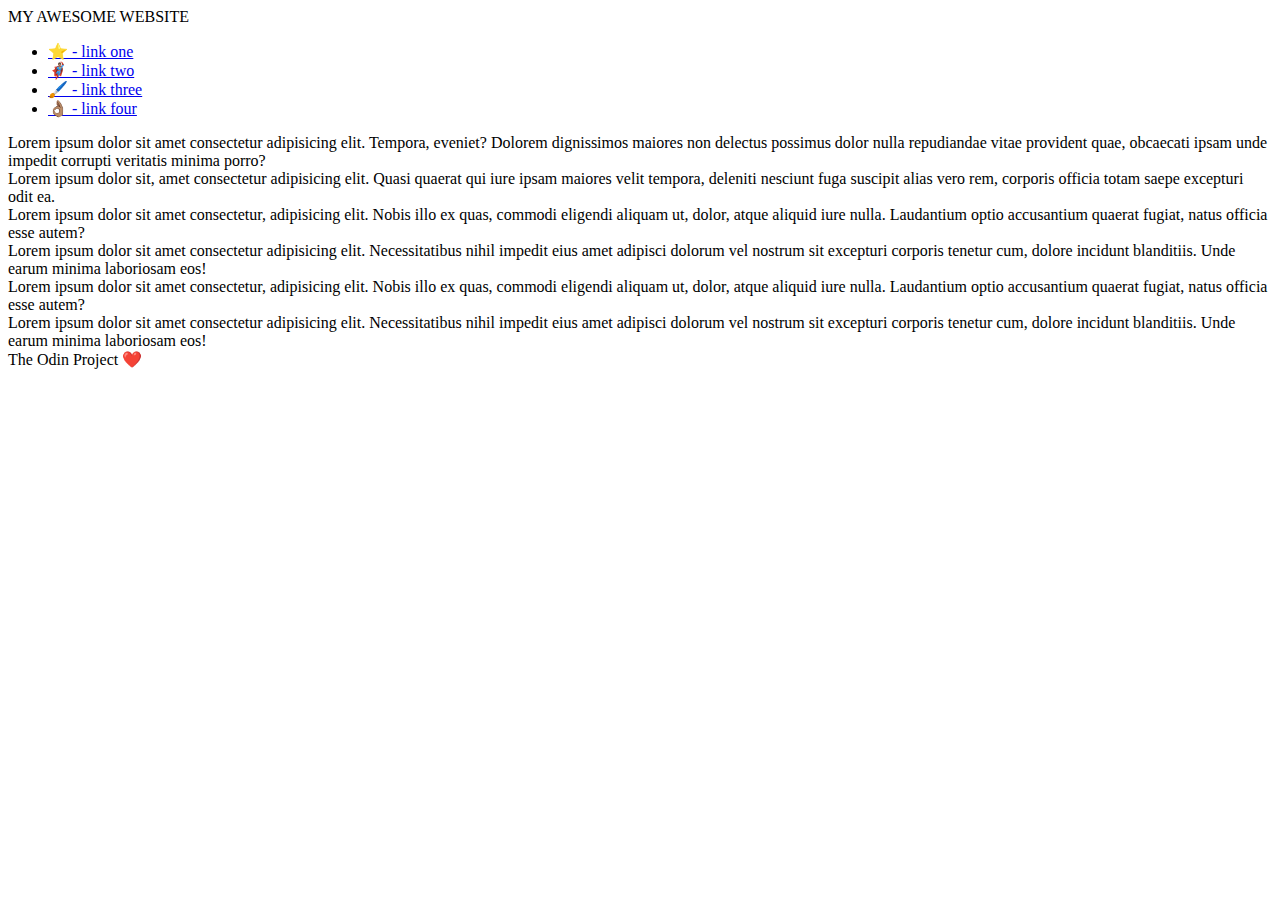
==== flex/07-flex-layout-2/index.html @ ade4a400 "Put sidebar and cards inside div" ====
<!DOCTYPE html>
<html lang="en">
  <head>
    <meta charset="UTF-8">
    <meta http-equiv="X-UA-Compatible" content="IE=edge">
    <meta name="viewport" content="width=device-width, initial-scale=1.0">
    <title>The Holy Grail</title>
    <link rel="stylesheet" href="style.css">
  </head>
  <body>
    <div class="header">
      MY AWESOME WEBSITE
    </div>
    
    <div class="content">
      <div class="sidebar">
        <ul>
          <li><a href="#">⭐ - link one</a></li>
          <li><a href="#">🦸🏽‍♂️ - link two</a></li>
          <li><a href="#">🖌️ - link three</a></li>
          <li><a href="#">👌🏽 - link four</a></li>
        </ul>
      </div>
  
      <div class="card">Lorem ipsum dolor sit amet consectetur adipisicing elit. Tempora, eveniet? Dolorem dignissimos maiores non delectus possimus dolor nulla repudiandae vitae provident quae, obcaecati ipsam unde impedit corrupti veritatis minima porro?</div>
      <div class="card">Lorem ipsum dolor sit, amet consectetur adipisicing elit. Quasi quaerat qui iure ipsam maiores velit tempora, deleniti nesciunt fuga suscipit alias vero rem, corporis officia totam saepe excepturi odit ea.</div>
      <div class="card">Lorem ipsum dolor sit amet consectetur, adipisicing elit. Nobis illo ex quas, commodi eligendi aliquam ut, dolor, atque aliquid iure nulla. Laudantium optio accusantium quaerat fugiat, natus officia esse autem?</div>
      <div class="card">Lorem ipsum dolor sit amet consectetur adipisicing elit. Necessitatibus nihil impedit eius amet adipisci dolorum vel nostrum sit excepturi corporis tenetur cum, dolore incidunt blanditiis. Unde earum minima laboriosam eos!</div>
      <div class="card">Lorem ipsum dolor sit amet consectetur, adipisicing elit. Nobis illo ex quas, commodi eligendi aliquam ut, dolor, atque aliquid iure nulla. Laudantium optio accusantium quaerat fugiat, natus officia esse autem?</div>
      <div class="card">Lorem ipsum dolor sit amet consectetur adipisicing elit. Necessitatibus nihil impedit eius amet adipisci dolorum vel nostrum sit excepturi corporis tenetur cum, dolore incidunt blanditiis. Unde earum minima laboriosam eos!</div>
    </div>
    
    
    <div class="footer">
      The Odin Project ❤️
    </div>
  </body>
</html>
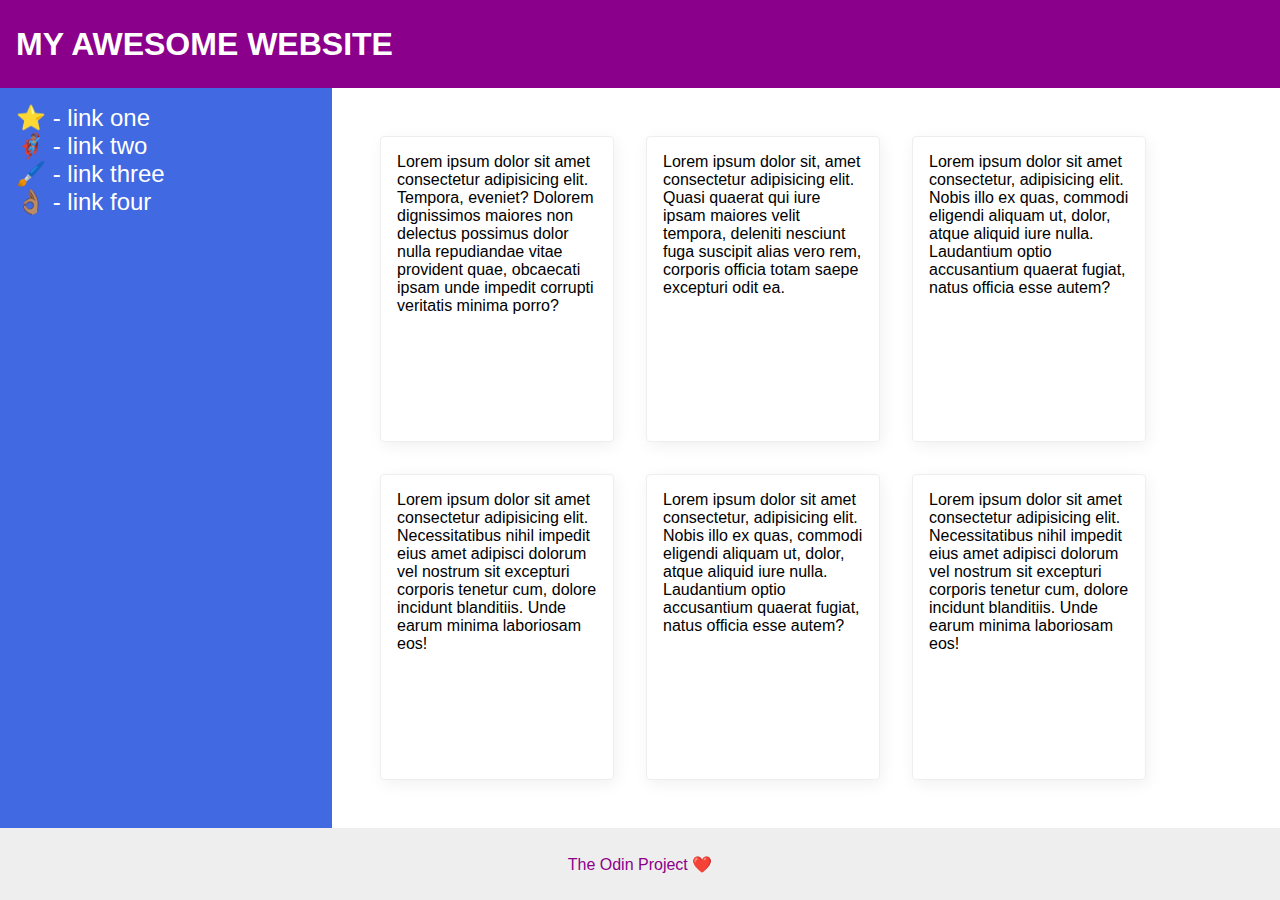
==== commit 55b1a339: "Add css" ====
--- a/flex/07-flex-layout-2/index.html
+++ b/flex/07-flex-layout-2/index.html
@@ -21,13 +21,14 @@
           <li><a href="#">👌🏽 - link four</a></li>
         </ul>
       </div>
-  
-      <div class="card">Lorem ipsum dolor sit amet consectetur adipisicing elit. Tempora, eveniet? Dolorem dignissimos maiores non delectus possimus dolor nulla repudiandae vitae provident quae, obcaecati ipsam unde impedit corrupti veritatis minima porro?</div>
-      <div class="card">Lorem ipsum dolor sit, amet consectetur adipisicing elit. Quasi quaerat qui iure ipsam maiores velit tempora, deleniti nesciunt fuga suscipit alias vero rem, corporis officia totam saepe excepturi odit ea.</div>
-      <div class="card">Lorem ipsum dolor sit amet consectetur, adipisicing elit. Nobis illo ex quas, commodi eligendi aliquam ut, dolor, atque aliquid iure nulla. Laudantium optio accusantium quaerat fugiat, natus officia esse autem?</div>
-      <div class="card">Lorem ipsum dolor sit amet consectetur adipisicing elit. Necessitatibus nihil impedit eius amet adipisci dolorum vel nostrum sit excepturi corporis tenetur cum, dolore incidunt blanditiis. Unde earum minima laboriosam eos!</div>
-      <div class="card">Lorem ipsum dolor sit amet consectetur, adipisicing elit. Nobis illo ex quas, commodi eligendi aliquam ut, dolor, atque aliquid iure nulla. Laudantium optio accusantium quaerat fugiat, natus officia esse autem?</div>
-      <div class="card">Lorem ipsum dolor sit amet consectetur adipisicing elit. Necessitatibus nihil impedit eius amet adipisci dolorum vel nostrum sit excepturi corporis tenetur cum, dolore incidunt blanditiis. Unde earum minima laboriosam eos!</div>
+      <div class="cards">
+        <div class="card">Lorem ipsum dolor sit amet consectetur adipisicing elit. Tempora, eveniet? Dolorem dignissimos maiores non delectus possimus dolor nulla repudiandae vitae provident quae, obcaecati ipsam unde impedit corrupti veritatis minima porro?</div>
+        <div class="card">Lorem ipsum dolor sit, amet consectetur adipisicing elit. Quasi quaerat qui iure ipsam maiores velit tempora, deleniti nesciunt fuga suscipit alias vero rem, corporis officia totam saepe excepturi odit ea.</div>
+        <div class="card">Lorem ipsum dolor sit amet consectetur, adipisicing elit. Nobis illo ex quas, commodi eligendi aliquam ut, dolor, atque aliquid iure nulla. Laudantium optio accusantium quaerat fugiat, natus officia esse autem?</div>
+        <div class="card">Lorem ipsum dolor sit amet consectetur adipisicing elit. Necessitatibus nihil impedit eius amet adipisci dolorum vel nostrum sit excepturi corporis tenetur cum, dolore incidunt blanditiis. Unde earum minima laboriosam eos!</div>
+        <div class="card">Lorem ipsum dolor sit amet consectetur, adipisicing elit. Nobis illo ex quas, commodi eligendi aliquam ut, dolor, atque aliquid iure nulla. Laudantium optio accusantium quaerat fugiat, natus officia esse autem?</div>
+        <div class="card">Lorem ipsum dolor sit amet consectetur adipisicing elit. Necessitatibus nihil impedit eius amet adipisci dolorum vel nostrum sit excepturi corporis tenetur cum, dolore incidunt blanditiis. Unde earum minima laboriosam eos!</div>
+      </div>
     </div>
     
     
--- a/flex/07-flex-layout-2/style.css
+++ b/flex/07-flex-layout-2/style.css
@@ -0,0 +1,86 @@
+body {
+  font-family: -apple-system, BlinkMacSystemFont, 'Segoe UI', Roboto, Oxygen, Ubuntu, Cantarell, 'Open Sans', 'Helvetica Neue', sans-serif;
+  margin: 0;
+  min-height: 100vh;
+}
+
+.header {
+  height: 72px;
+  background: darkmagenta;
+  color: white;
+}
+
+.footer {
+  height: 72px;
+  background: #eee;
+  color: darkmagenta;
+}
+
+.sidebar {
+  width: 300px;
+  background: royalblue;
+}
+
+.card {
+  border: 1px solid #eee;
+  box-shadow: 2px 4px 16px rgba(0,0,0,.06);
+  border-radius: 4px;
+}
+
+/* Added below this line */
+body{
+  display: flex;
+  flex-direction: column;
+}
+
+.header{
+  display: flex;
+  font-size: 32px;
+  font-weight: 900;
+
+  align-items: center;
+  padding: 8px 16px;
+}
+
+.content{
+  display: flex;
+  flex: 1;
+}
+
+.sidebar{
+  display: flex;
+  flex-shrink: 0;
+  width: 300px;
+  padding: 16px;
+
+}
+
+.cards{
+  display: flex;
+  flex-wrap: wrap;
+  padding: 32px;
+}
+
+.card{
+  width: 200px;
+  margin: 16px;
+  padding: 16px;
+}
+
+.footer{
+  display: flex;
+  align-items: center;
+  justify-content: center;
+}
+
+ul{
+  margin: 0;
+  padding: 0;
+  list-style: none;
+}
+
+a{
+  font-size: 24px;
+  color: white;
+  text-decoration: none;
+}